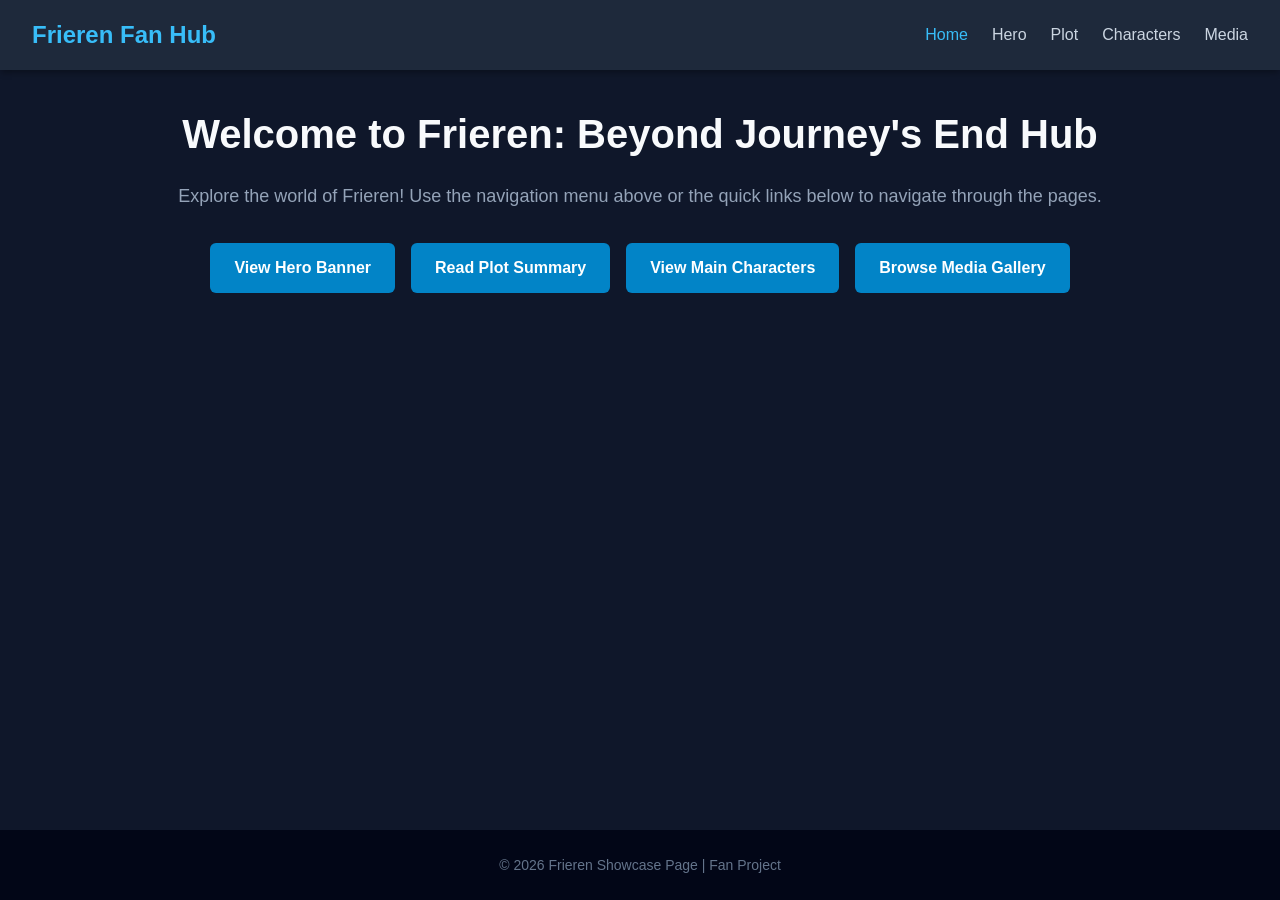
==== index.html @ 7176b82d "Added full html and css" ====
<!DOCTYPE html>
<html lang="en">
<head>
    <meta charset="UTF-8">
    <meta name="viewport" content="width=device-width, initial-scale=1.0">
    <title>Frieren - Home</title>
    <link rel="stylesheet" href="style.css">
</head>
<body>

    <!-- Navigation Bar -->
    <header class="navbar">
        <div class="logo">Frieren Fan Hub</div>
        <nav>
            <ul class="nav-links">
                <li><a href="index.html" class="active">Home</a></li>
                <li><a href="Hero.html">Hero</a></li>
                <li><a href="Summary.html">Plot</a></li>
                <li><a href="MainChar.html">Characters</a></li>
                <li><a href="Media.html">Media</a></li>
            </ul>
        </nav>
    </header>

    <main class="container">
        <section class="section text-center">
            <h1 class="page-title">Welcome to Frieren: Beyond Journey's End Hub</h1>
            <p class="intro-text">Explore the world of Frieren! Use the navigation menu above or the quick links below to navigate through the pages.</p>
            <div class="quick-links">
                <a href="Hero.html" class="btn">View Hero Banner</a>
                <a href="Summary.html" class="btn">Read Plot Summary</a>
                <a href="MainChar.html" class="btn">View Main Characters</a>
                <a href="Media.html" class="btn">Browse Media Gallery</a>
            </div>
        </section>
    </main>

    <!-- Footer -->
    <footer class="footer">
        <p>&copy; 2026 Frieren Showcase Page | Fan Project</p>
    </footer>

</body>
</html>
---- style.css ----
* {
    margin: 0;
    padding: 0;
    box-sizing: border-box;
    font-family: 'Segoe UI', Tahoma, Geneva, Verdana, sans-serif;
}

body {
    background-color: #0f172a;
    color: #e2e8f0;
    line-height: 1.6;
    display: flex;
    flex-direction: column;
    min-height: 100vh;
}

.container {
    max-width: 1100px;
    margin: 0 auto;
    padding: 2rem 1rem;
    flex: 1;
}

/* --- Navigation Bar --- */
.navbar {
    display: flex;
    justify-content: space-between;
    align-items: center;
    background-color: #1e293b;
    padding: 1rem 2rem;
    position: sticky;
    top: 0;
    z-index: 100;
    box-shadow: 0 4px 6px -1px rgba(0, 0, 0, 0.3);
}

.logo {
    color: #38bdf8;
    font-size: 1.5rem;
    font-weight: bold;
}

.nav-links {
    list-style: none;
    display: flex;
    gap: 1.5rem;
}

.nav-links a {
    color: #cbd5e1;
    text-decoration: none;
    font-weight: 500;
    transition: color 0.3s;
}

.nav-links a:hover, .nav-links a.active {
    color: #38bdf8;
}

/* --- Hero Section --- */
.hero {
    background: linear-gradient(rgba(15, 23, 42, 0.7), rgba(15, 23, 42, 0.9)), 
                url('https://images.unsplash.com/photo-1518709268805-4e9042af9f23?w=1200&auto=format&fit=crop') center/cover;
    height: 70vh;
    display: flex;
    justify-content: center;
    align-items: center;
    text-align: center;
    padding: 0 1rem;
}

.hero-content h1 {
    font-size: 3rem;
    color: #f8fafc;
    margin-bottom: 1rem;
}

.hero-content p {
    font-size: 1.25rem;
    color: #94a3b8;
    max-width: 600px;
    margin: 0 auto 1.5rem auto;
}

/* --- Buttons & Typography --- */
.btn {
    display: inline-block;
    padding: 0.75rem 1.5rem;
    background-color: #0284c7;
    color: #ffffff;
    text-decoration: none;
    border-radius: 6px;
    font-weight: 600;
    transition: background-color 0.3s;
}

.btn:hover {
    background-color: #0369a1;
}

.text-center {
    text-align: center;
}

.page-title {
    font-size: 2.5rem;
    color: #f8fafc;
    margin-bottom: 1rem;
}

.intro-text {
    font-size: 1.125rem;
    color: #94a3b8;
    margin-bottom: 2rem;
}

.quick-links {
    display: flex;
    justify-content: center;
    gap: 1rem;
    flex-wrap: wrap;
}

/* --- Section Headings --- */
.section {
    margin-bottom: 2rem;
}

.section-title {
    font-size: 2rem;
    color: #38bdf8;
    border-bottom: 2px solid #334155;
    padding-bottom: 0.5rem;
    margin-bottom: 1.5rem;
}

/* --- Summary / Plot Box --- */
.plot-box {
    background-color: #1e293b;
    padding: 1.5rem;
    border-radius: 8px;
    border-left: 4px solid #38bdf8;
}

.plot-box p {
    margin-bottom: 1rem;
}

.plot-box p:last-child {
    margin-bottom: 0;
}

/* --- Main Characters Grid --- */
.character-grid {
    display: grid;
    grid-template-columns: repeat(auto-fit, minmax(200px, 1fr));
    gap: 1.5rem;
}

.card {
    background-color: #1e293b;
    border-radius: 8px;
    overflow: hidden;
    box-shadow: 0 4px 6px rgba(0, 0, 0, 0.2);
}

.card img {
    width: 100%;
    height: 180px;
    object-fit: cover;
}

.card-body {
    padding: 1rem;
}

.card-body h3 {
    font-size: 1.2rem;
    color: #f8fafc;
}

.card-body .role {
    font-size: 0.875rem;
    color: #38bdf8;
    font-weight: 600;
    margin-bottom: 0.5rem;
}

.card-body p {
    font-size: 0.9rem;
    color: #94a3b8;
}

/* --- Media Grid --- */
.media-grid {
    display: grid;
    grid-template-columns: repeat(auto-fit, minmax(280px, 1fr));
    gap: 1.5rem;
}

.media-item {
    background-color: #1e293b;
    border-radius: 8px;
    overflow: hidden;
}

.media-item img {
    width: 100%;
    height: 200px;
    object-fit: cover;
    display: block;
}

.caption {
    padding: 0.75rem;
    font-size: 0.9rem;
    text-align: center;
    color: #cbd5e1;
}

/* --- Footer --- */
.footer {
    background-color: #020617;
    text-align: center;
    padding: 1.5rem;
    color: #64748b;
    font-size: 0.875rem;
    margin-top: auto;
}
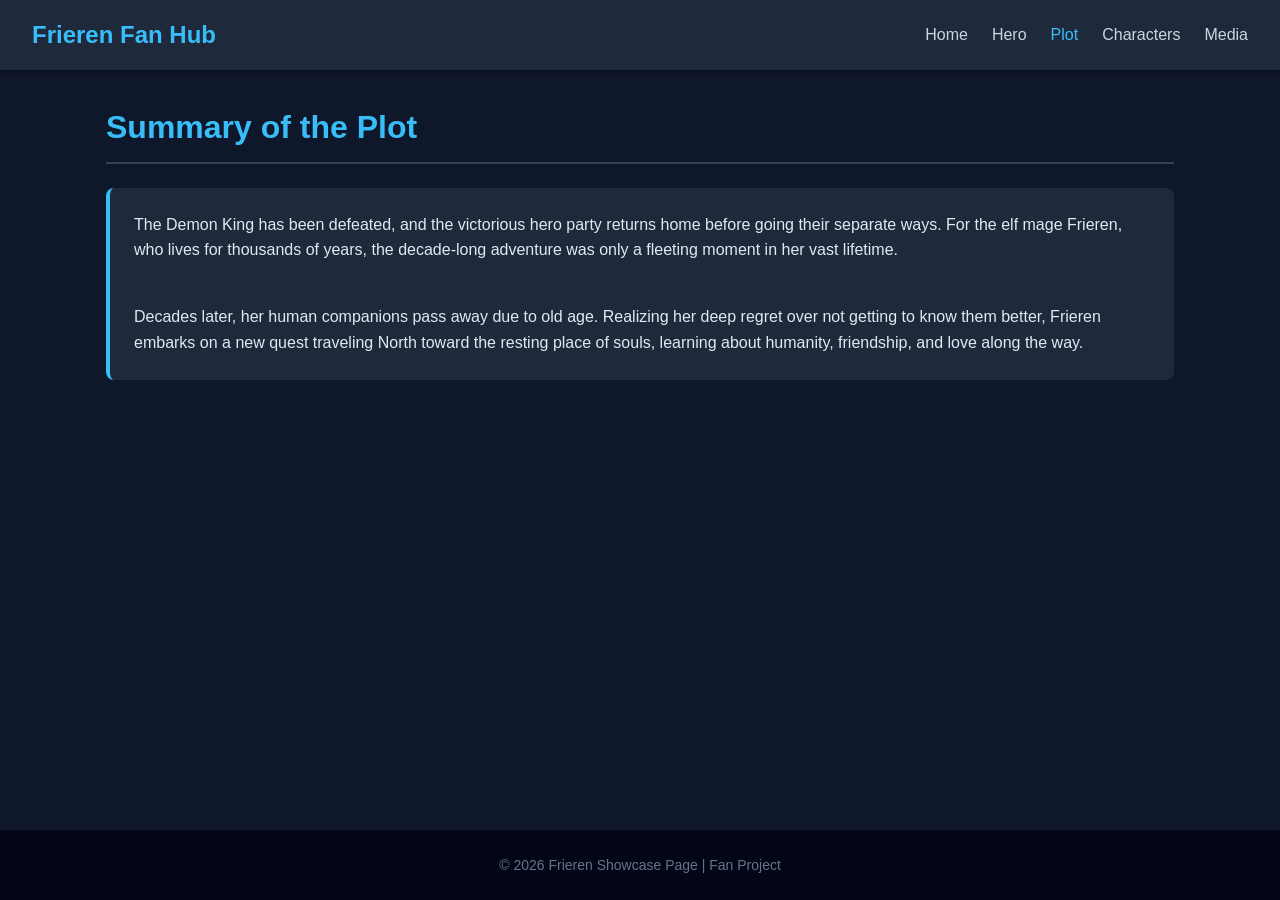
==== commit 166b9dbe: "fixed summary" ====
--- a/index.html
+++ b/index.html
@@ -3,7 +3,7 @@
 <head>
     <meta charset="UTF-8">
     <meta name="viewport" content="width=device-width, initial-scale=1.0">
-    <title>Frieren - Home</title>
+    <title>Frieren - Plot Summary</title>
     <link rel="stylesheet" href="style.css">
 </head>
 <body>
@@ -13,24 +13,28 @@
         <div class="logo">Frieren Fan Hub</div>
         <nav>
             <ul class="nav-links">
-                <li><a href="index.html" class="active">Home</a></li>
+                <li><a href="index.html">Home</a></li>
                 <li><a href="Hero.html">Hero</a></li>
-                <li><a href="Summary.html">Plot</a></li>
+                <li><a href="Summary.html" class="active">Plot</a></li>
                 <li><a href="MainChar.html">Characters</a></li>
                 <li><a href="Media.html">Media</a></li>
             </ul>
         </nav>
     </header>
 
+    <!-- Main Content Area -->
     <main class="container">
-        <section class="section text-center">
-            <h1 class="page-title">Welcome to Frieren: Beyond Journey's End Hub</h1>
-            <p class="intro-text">Explore the world of Frieren! Use the navigation menu above or the quick links below to navigate through the pages.</p>
-            <div class="quick-links">
-                <a href="Hero.html" class="btn">View Hero Banner</a>
-                <a href="Summary.html" class="btn">Read Plot Summary</a>
-                <a href="MainChar.html" class="btn">View Main Characters</a>
-                <a href="Media.html" class="btn">Browse Media Gallery</a>
+        <section class="section">
+            <h2 class="section-title">Summary of the Plot</h2>
+            
+            <div class="plot-box">
+                <p>
+                    The Demon King has been defeated, and the victorious hero party returns home before going their separate ways. For the elf mage Frieren, who lives for thousands of years, the decade-long adventure was only a fleeting moment in her vast lifetime.
+                </p>
+                <br>
+                <p>
+                    Decades later, her human companions pass away due to old age. Realizing her deep regret over not getting to know them better, Frieren embarks on a new quest traveling North toward the resting place of souls, learning about humanity, friendship, and love along the way.
+                </p>
             </div>
         </section>
     </main>
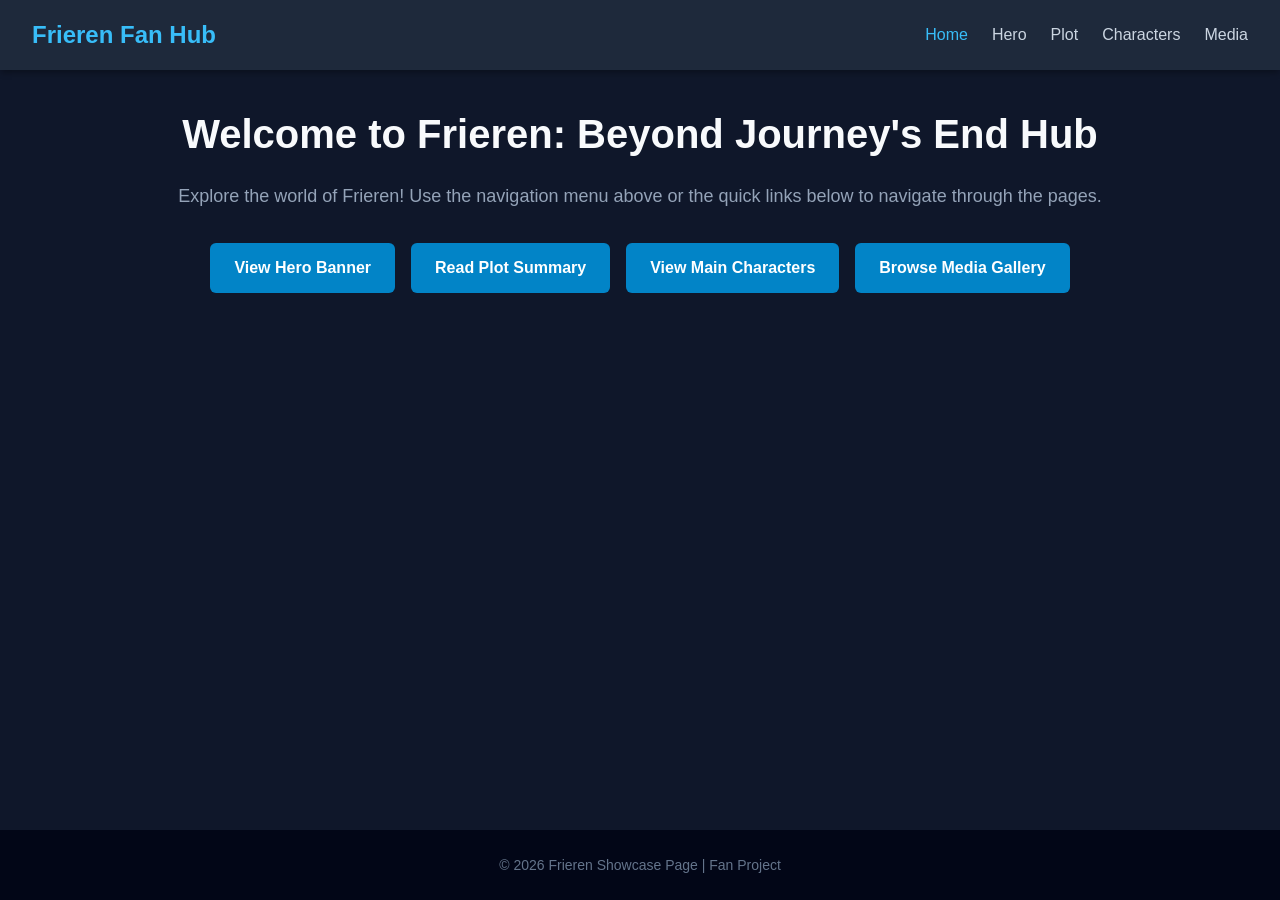
==== commit 7752adf1: "fixed" ====
--- a/index.html
+++ b/index.html
@@ -3,7 +3,7 @@
 <head>
     <meta charset="UTF-8">
     <meta name="viewport" content="width=device-width, initial-scale=1.0">
-    <title>Frieren - Plot Summary</title>
+    <title>Frieren - Home</title>
     <link rel="stylesheet" href="style.css">
 </head>
 <body>
@@ -13,28 +13,24 @@
         <div class="logo">Frieren Fan Hub</div>
         <nav>
             <ul class="nav-links">
-                <li><a href="index.html">Home</a></li>
+                <li><a href="index.html" class="active">Home</a></li>
                 <li><a href="Hero.html">Hero</a></li>
-                <li><a href="Summary.html" class="active">Plot</a></li>
+                <li><a href="Summary.html">Plot</a></li>
                 <li><a href="MainChar.html">Characters</a></li>
                 <li><a href="Media.html">Media</a></li>
             </ul>
         </nav>
     </header>
 
-    <!-- Main Content Area -->
     <main class="container">
-        <section class="section">
-            <h2 class="section-title">Summary of the Plot</h2>
-            
-            <div class="plot-box">
-                <p>
-                    The Demon King has been defeated, and the victorious hero party returns home before going their separate ways. For the elf mage Frieren, who lives for thousands of years, the decade-long adventure was only a fleeting moment in her vast lifetime.
-                </p>
-                <br>
-                <p>
-                    Decades later, her human companions pass away due to old age. Realizing her deep regret over not getting to know them better, Frieren embarks on a new quest traveling North toward the resting place of souls, learning about humanity, friendship, and love along the way.
-                </p>
+        <section class="section text-center">
+            <h1 class="page-title">Welcome to Frieren: Beyond Journey's End Hub</h1>
+            <p class="intro-text">Explore the world of Frieren! Use the navigation menu above or the quick links below to navigate through the pages.</p>
+            <div class="quick-links">
+                <a href="Hero.html" class="btn">View Hero Banner</a>
+                <a href="Summary.html" class="btn">Read Plot Summary</a>
+                <a href="MainChar.html" class="btn">View Main Characters</a>
+                <a href="Media.html" class="btn">Browse Media Gallery</a>
             </div>
         </section>
     </main>
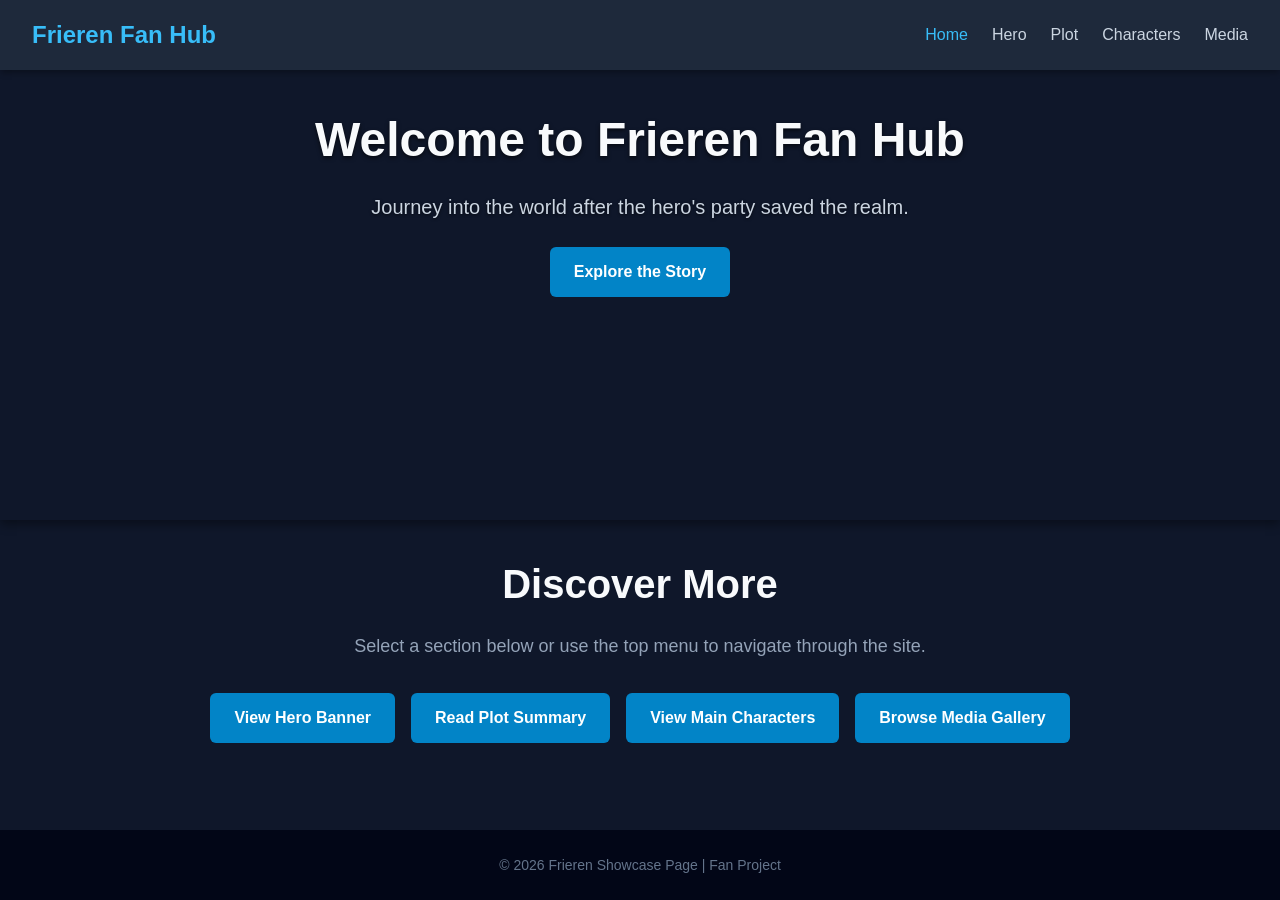
==== commit af81258c: "Update" ====
--- a/index.html
+++ b/index.html
@@ -6,7 +6,7 @@
     <title>Frieren - Home</title>
     <link rel="stylesheet" href="style.css">
 </head>
-<body>
+<body class="home-page">
 
     <!-- Navigation Bar -->
     <header class="navbar">
@@ -22,17 +22,26 @@
         </nav>
     </header>
 
-    <main class="container">
-        <section class="section text-center">
-            <h1 class="page-title">Welcome to Frieren: Beyond Journey's End Hub</h1>
-            <p class="intro-text">Explore the world of Frieren! Use the navigation menu above or the quick links below to navigate through the pages.</p>
-            <div class="quick-links">
-                <a href="Hero.html" class="btn">View Hero Banner</a>
-                <a href="Summary.html" class="btn">Read Plot Summary</a>
-                <a href="MainChar.html" class="btn">View Main Characters</a>
-                <a href="Media.html" class="btn">Browse Media Gallery</a>
-            </div>
-        </section>
+    <!-- Home Background Banner -->
+    <section class="home-banner">
+        <div class="banner-content">
+            <h1>Welcome to Frieren Fan Hub</h1>
+            <p>Journey into the world after the hero's party saved the realm.</p>
+            <a href="Summary.html" class="btn">Explore the Story</a>
+        </div>
+    </section>
+
+    <!-- Main Content Area -->
+    <main class="container text-center">
+        <h2 class="page-title">Discover More</h2>
+        <p class="intro-text">Select a section below or use the top menu to navigate through the site.</p>
+        
+        <div class="quick-links">
+            <a href="Hero.html" class="btn">View Hero Banner</a>
+            <a href="Summary.html" class="btn">Read Plot Summary</a>
+            <a href="MainChar.html" class="btn">View Main Characters</a>
+            <a href="Media.html" class="btn">Browse Media Gallery</a>
+        </div>
     </main>
 
     <!-- Footer -->
--- a/style.css
+++ b/style.css
@@ -60,7 +60,7 @@
 /* --- Hero Section --- */
 .hero {
     background: linear-gradient(rgba(15, 23, 42, 0.7), rgba(15, 23, 42, 0.9)), 
-                url('https://images.unsplash.com/photo-1518709268805-4e9042af9f23?w=1200&auto=format&fit=crop') center/cover;
+                url('https://cdn.beahero.gg/2025/08/Frieren-Beyond-Journeys-End-Prelude.jpg') center/cover;
     height: 70vh;
     display: flex;
     justify-content: center;
@@ -226,4 +226,31 @@
     color: #64748b;
     font-size: 0.875rem;
     margin-top: auto;
+}
+
+/* --- Home Page Banner --- */
+.home-banner {
+    background: linear-gradient(rgba(15, 23, 42, 0.6), rgba(15, 23, 42, 0.8)), 
+                url('https://cdn.mos.cms.futurecdn.net/GyxJbjFLszS5Hnss6cWyzF.jpg') center/cover no-repeat;
+    height: 50vh;
+    display: flex;
+    justify-content: center;
+    align-items: bottom;
+    text-align: center;
+    padding: 2rem 1rem;
+    box-shadow: 0 4px 10px rgba(0, 0, 0, 0.4);
+}
+
+.banner-content h1 {
+    font-size: 3rem;
+    color: #f8fafc;
+    margin-bottom: 0.75rem;
+    text-shadow: 0 2px 4px rgba(0, 0, 0, 0.6);
+}
+
+.banner-content p {
+    font-size: 1.25rem;
+    color: #cbd5e1;
+    margin-bottom: 1.5rem;
+    text-shadow: 0 1px 3px rgba(0, 0, 0, 0.6);
 }
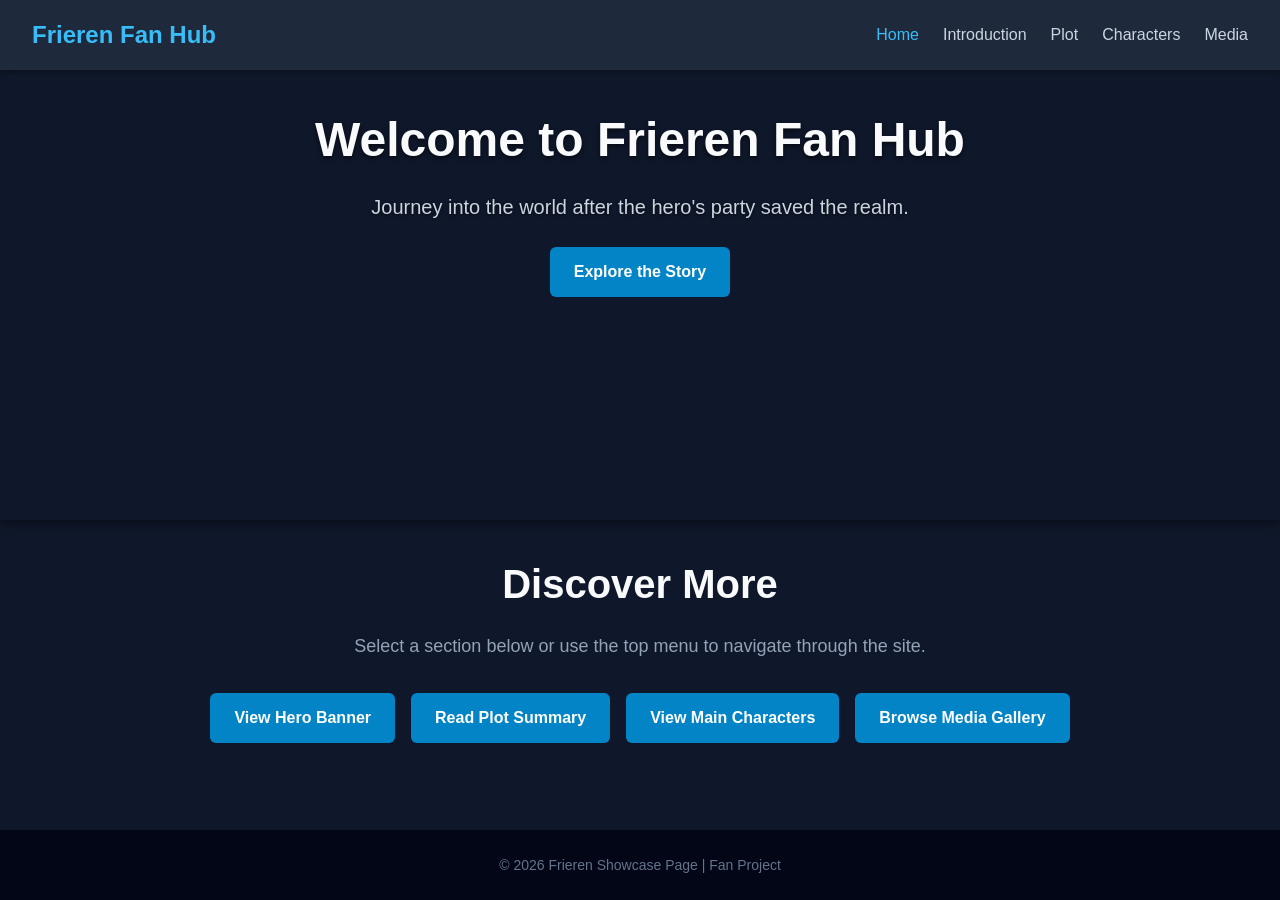
==== commit 7fd529da: "Yey" ====
--- a/index.html
+++ b/index.html
@@ -14,7 +14,7 @@
         <nav>
             <ul class="nav-links">
                 <li><a href="index.html" class="active">Home</a></li>
-                <li><a href="Hero.html">Hero</a></li>
+                <li><a href="Hero.html">Introduction</a></li>
                 <li><a href="Summary.html">Plot</a></li>
                 <li><a href="MainChar.html">Characters</a></li>
                 <li><a href="Media.html">Media</a></li>
